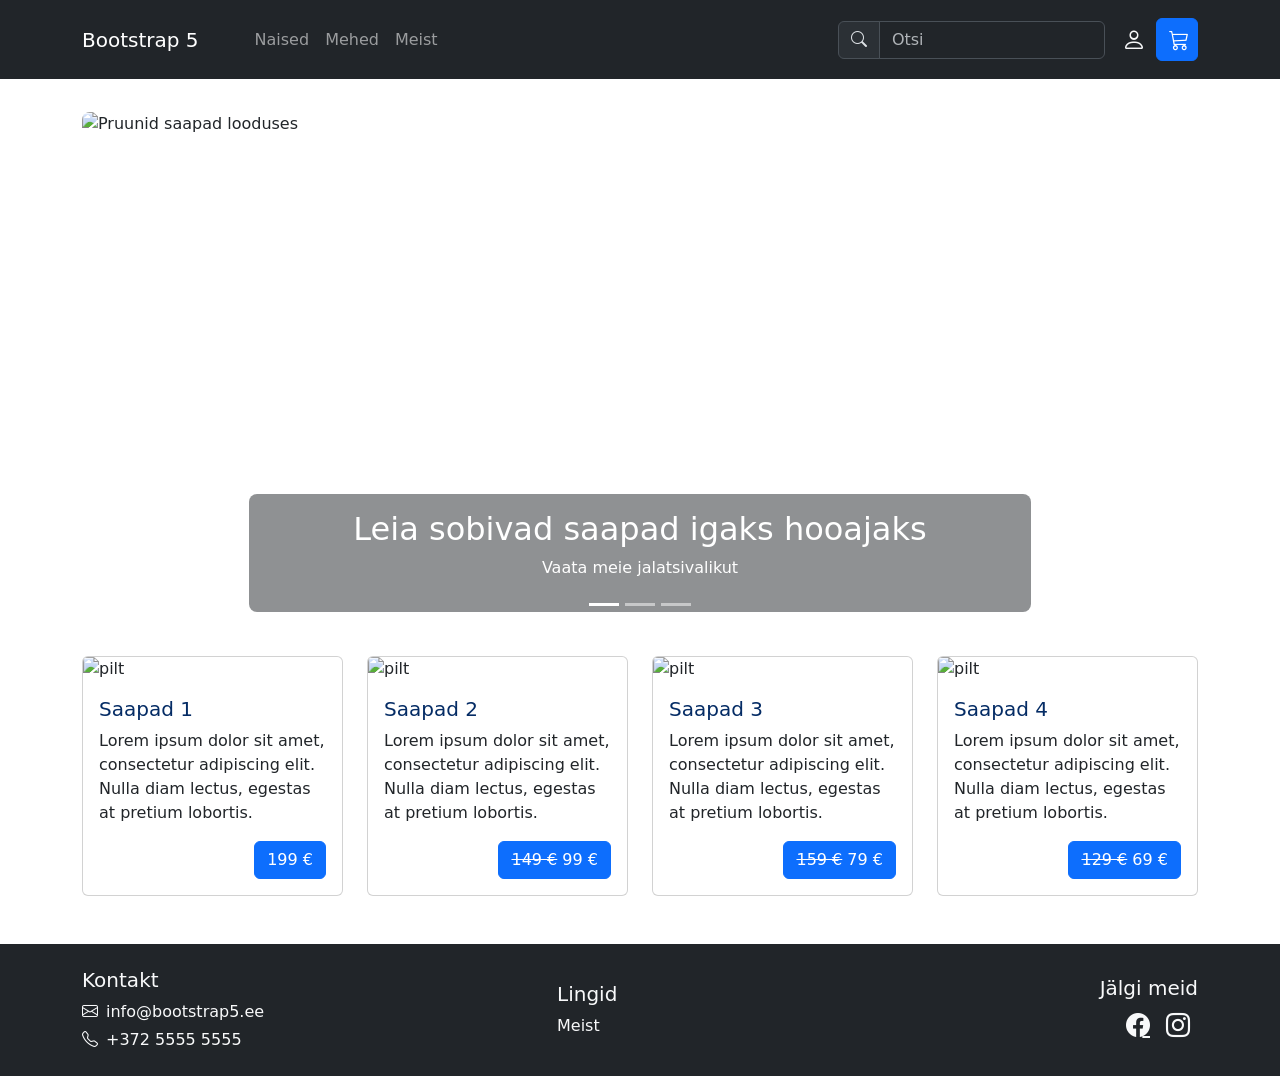
==== index.html @ 29024a47 "Add files via upload" ====
<!doctype html>
<html lang="et">

<head>
  <meta charset="utf-8">
  <meta name="viewport" content="width=device-width, initial-scale=1">
  <meta name="description" content="Bootstrapi juhend">
  <meta name="author" content="">
  <title>Bootstrap 5 juhend</title>
  <!--Bootstrap CSS-->
  <link href="https://cdn.jsdelivr.net/npm/bootstrap@5.3.3/dist/css/bootstrap.min.css" rel="stylesheet"
    integrity="sha384-QWTKZyjpPEjISv5WaRU9OFeRpok6YctnYmDr5pNlyT2bRjXh0JMhjY6hW+ALEwIH" crossorigin="anonymous">
  <!--Bootstrap ikoonid-->
  <link href="https://cdn.jsdelivr.net/npm/bootstrap-icons@1.9.1/font/bootstrap-icons.css" rel="stylesheet">
  <!--minu CSS-->
  <link rel="stylesheet" href="custom.css">
</head>

<body>
  <!-- Navigatsioon-->
  <nav class="navbar navbar-expand-lg bg-dark py-3 fixed-top" data-bs-theme="dark">
    <div class="container">
      <!--Hamburgeri menüü-->
      <button class="navbar-toggler" type="button" data-bs-toggle="collapse" data-bs-target="#navbarSupportedContent"
        aria-controls="navbarSupportedContent" aria-expanded="false" aria-label="Toggle navigation">
        <span class="navbar-toggler-icon"></span>
      </button>
      <a class="navbar-brand me-5" href="index.html">Bootstrap 5</a>
      <!--Peidetud elemendid-->
      <div class="collapse navbar-collapse" id="navbarSupportedContent">
        <ul class="navbar-nav me-auto">
          <li class="nav-item dropdown">
            <a class="nav-link dropdown" href="#" id="naisedDropdown" role="button" data-bs-toggle="dropdown"
              aria-expanded="false">Naised</a>
            <ul class="dropdown-menu" aria-labelledby="naisedDropdown">
              <li><a class="dropdown-item" href="#">Kingad</a></li>
              <li><hr class="dropdown-divider"></li>
              <li><a class="dropdown-item" href="#">Saapad</a></li>
            </ul>
          </li>
          <li class="nav-item dropdown">
            <a class="nav-link dropdown" href="#" id="mehedDropdown" role="button" data-bs-toggle="dropdown"
              aria-expanded="false">Mehed</a>
            <ul class="dropdown-menu" aria-labelledby="mehedDropdown">
              <li><a class="dropdown-item" href="#">Kingad</a></li>
              <li><hr class="dropdown-divider"></li>
              <li><a class="dropdown-item" href="#">Saapad</a></li>
            </ul>
          </li>
          <!--Meist link-->
          <li class="nav-item"><a class="nav-link" href="meist.html">Meist</a></li>
        </ul>

        <!--Otsi vorm-->
        <form class="d-flex me-1">
          <div class="input-group">
            <div class="input-group-text">
              <span class="bi bi-search mb-2"></span>
            </div>
            <input class="form-control" type="search" placeholder="Otsi" aria-label="Search">
          </div>
        </form>
      </div>

      <div class="float-end">
        <!--Login ikoon-->
        <button class="btn btn-link text-light" type="submit">
          <span class="bi bi-person"></span>
        </button>
        <!--Ostukorvi ikoon-->
        <a class="btn btn-primary" href="ostukorv.html">
          <span class="bi bi-cart3"></span>
        </a>
      </div>
    </div>
  </nav>

  <!--Pildikarusell-->
  <div class="container my-4">

    <div id="avaleheKarusell" class="carousel slide" data-bs-ride="carousel">
      <!--Täpid allääres-->
      <div class="carousel-indicators">
        <button type="button" data-bs-target="#avaleheKarusell" data-bs-slide-to="0" class="active" aria-current="true"
          aria-label="Slaid 1">
        </button>
        <button type="button" data-bs-target="#avaleheKarusell" data-bs-slide-to="1" aria-label="Slaid 2">
        </button>
        <button type="button" data-bs-target="#avaleheKarusell" data-bs-slide-to="2" aria-label="Slaid 3">
        </button>
      </div>

      <!--Pildid-->
      <div class="carousel-inner rounded-3 overflow-hidden">
        <div class="carousel-item active">
          <img src="stephan-seeber-NzAfGi8XuA4-unsplash.jpg" class="d-block w-100" alt="Pruunid saapad looduses">
          <div class="carousel-caption d-none d-lg-block bg-dark bg-opacity-50 rounded-3 p-3">
            <h1 class="h2">Leia sobivad saapad igaks hooajaks</h1>
            <p>Vaata meie jalatsivalikut</p>
          </div>
        </div>
        <div class="carousel-item">
          <img src="stephan-seeber-NzAfGi8XuA4-unsplash.jpg" class="d-block w-100" alt="Saapad">
        </div>
        <div class="carousel-item">
          <img src="stephan-seeber-NzAfGi8XuA4-unsplash.jpg" class="d-block w-100" alt="Matkasaapad">
        </div>
      </div>

      <!--Vasak nool-->
      <button class="carousel-control-prev" type="button" data-bs-target="#avaleheKarusell" data-bs-slide="prev">
        <span class="carousel-control-prev-icon"></span>
        <span class="visually-hidden">Eelmine</span>
      </button>

      <!--Parem nool-->
      <button class="carousel-control-next" type="button" data-bs-target="#avaleheKarusell" data-bs-slide="next">
        <span class="carousel-control-next-icon"></span>
        <span class="visually-hidden">J&auml;rgmine</span>
      </button>

    </div>

  </div>

  <!--Tooted avalehel kaartidena-->
  <div class="container overflow-hidden">
    <div class="row g-4 row justify-content-center">
      <div class="col-xl-3 col-md-6">
        <div class="card">
          <img src="stephan-seeber-NzAfGi8XuA4-unsplash.jpg" class="card-img-top" alt="pilt">
          <div class="card-body">
            <h2 class="card-title h5 text-primary-emphasis">Saapad 1</h2>
            <p class="card-text">Lorem ipsum dolor sit amet, consectetur adipiscing elit. Nulla diam lectus, egestas at
              pretium lobortis.</p>
            <a href="toode.html" class="btn btn-primary float-end">199 &euro;</a>
          </div>
        </div>
      </div>
      <div class="col-xl-3 col-md-6">
        <div class="card">
          <img src="stephan-seeber-NzAfGi8XuA4-unsplash.jpg" class="card-img-top" alt="pilt">
          <div class="card-body">
            <h2 class="card-title h5 text-primary-emphasis">Saapad 2</h2>
            <p class="card-text">Lorem ipsum dolor sit amet, consectetur adipiscing elit. Nulla diam lectus, egestas at
              pretium lobortis.</p>
            <a href="#" class="btn btn-primary float-end"><s>149 &euro;</s> 99 &euro;</a>
          </div>
        </div>
      </div>
      <div class="col-xl-3 col-md-6">
        <div class="card">
          <img src="stephan-seeber-NzAfGi8XuA4-unsplash.jpg" class="card-img-top" alt="pilt">
          <div class="card-body">
            <h2 class="card-title h5 text-primary-emphasis">Saapad 3</h2>
            <p class="card-text">Lorem ipsum dolor sit amet, consectetur adipiscing elit. Nulla diam lectus, egestas at
              pretium lobortis.</p>
            <a href="#" class="btn btn-primary float-end"><s>159 &euro;</s> 79 &euro;</a>
          </div>
        </div>
      </div>
      <div class="col-xl-3  col-md-6">
        <div class="card">
          <img src="stephan-seeber-NzAfGi8XuA4-unsplash.jpg" class="card-img-top" alt="pilt">
          <div class="card-body">
            <h2 class="card-title h5 text-primary-emphasis">Saapad 4</h2>
            <p class="card-text">Lorem ipsum dolor sit amet, consectetur adipiscing elit. Nulla diam lectus, egestas at
              pretium lobortis.</p>
            <a href="#" class="btn btn-primary float-end"><s>129 &euro;</s> 69 &euro;</a>
          </div>
        </div>
      </div>
    </div>
  </div>

  <!--Jalus-->
  <footer class="bg-dark text-light mt-5 py-4">
    <div class="container">
      <div class="row gy-3 align-items-center">
        <!--Kontakt-->
        <div class="col-md-5">
          <h2 class="h5">Kontakt</h2>
          <p class="mb-1"><i class="bi bi-envelope me-2"></i>info&commat;bootstrap5.ee</p>
          <p class="mb-0"><i class="bi bi-telephone me-2"></i>+372 5555 5555</p>
        </div>
        <!--Lingid-->
        <div class="col-md-3">
          <h2 class="h5">Lingid</h2>
          <a class="text-light text-decoration-none" href="meist.html">Meist</a>
        </div>
        <!--Sotsiaalmeedia-->
        <div class="col-md-4 text-md-end">
          <h2 class="h5">J&auml;lgi meid</h2>
          <a class="text-light fs-4 me-3" href="https://www.facebook.com/" aria-label="Facebook">
            <i class="bi bi-facebook"></i>
          </a>
          <a class="text-light fs-4 me-3" href="https://www.instagram.com/" aria-label="Instagram">
            <i class="bi bi-instagram"></i>
          </a>
        </div>
      </div>
    </div>
  </footer>

  <!--Popper.js-->
  <script src="https://cdn.jsdelivr.net/npm/@popperjs/core@2.11.8/dist/umd/popper.min.js"
    integrity="sha384-I7E8VVD/ismYTF4hNIPjVp/Zjvgyol6VFvRkX/vR+Vc4jQkC+hVqc2pM8ODewa9r"
    crossorigin="anonymous"></script>

  <!--Bootstrap.js-->
  <script src="https://cdn.jsdelivr.net/npm/bootstrap@5.3.3/dist/js/bootstrap.min.js"
    integrity="sha384-0pUGZvbkm6XF6gxjEnlmuGrJXVbNuzT9qBBavbLwCsOGabYfZo0T0to5eqruptLy"
    crossorigin="anonymous"></script>

</body>

</html>
---- custom.css ----
body {
    padding-top: 88px;
}

footer {
    margin-top: 3rem;
}

.bi {
    display: inline-block;
    fill: currentColor;
    width: 1rem;
    height: 1rem;
}

.bi-person {
    display: inline-block;
    fill: currentColor;
    font-size: 1.5rem;
}

.bi-cart3 {
    display: inline-block;
    fill: currentColor;
    font-size: 1.25rem;
}

.carousel-item img {
    height: 520px;
    object-fit: cover;
}

@media (max-width: 767.98px) {
    body{
        padding-top: 78px;
    }
    .carousel-item img {
        height: 320px;
    }
}
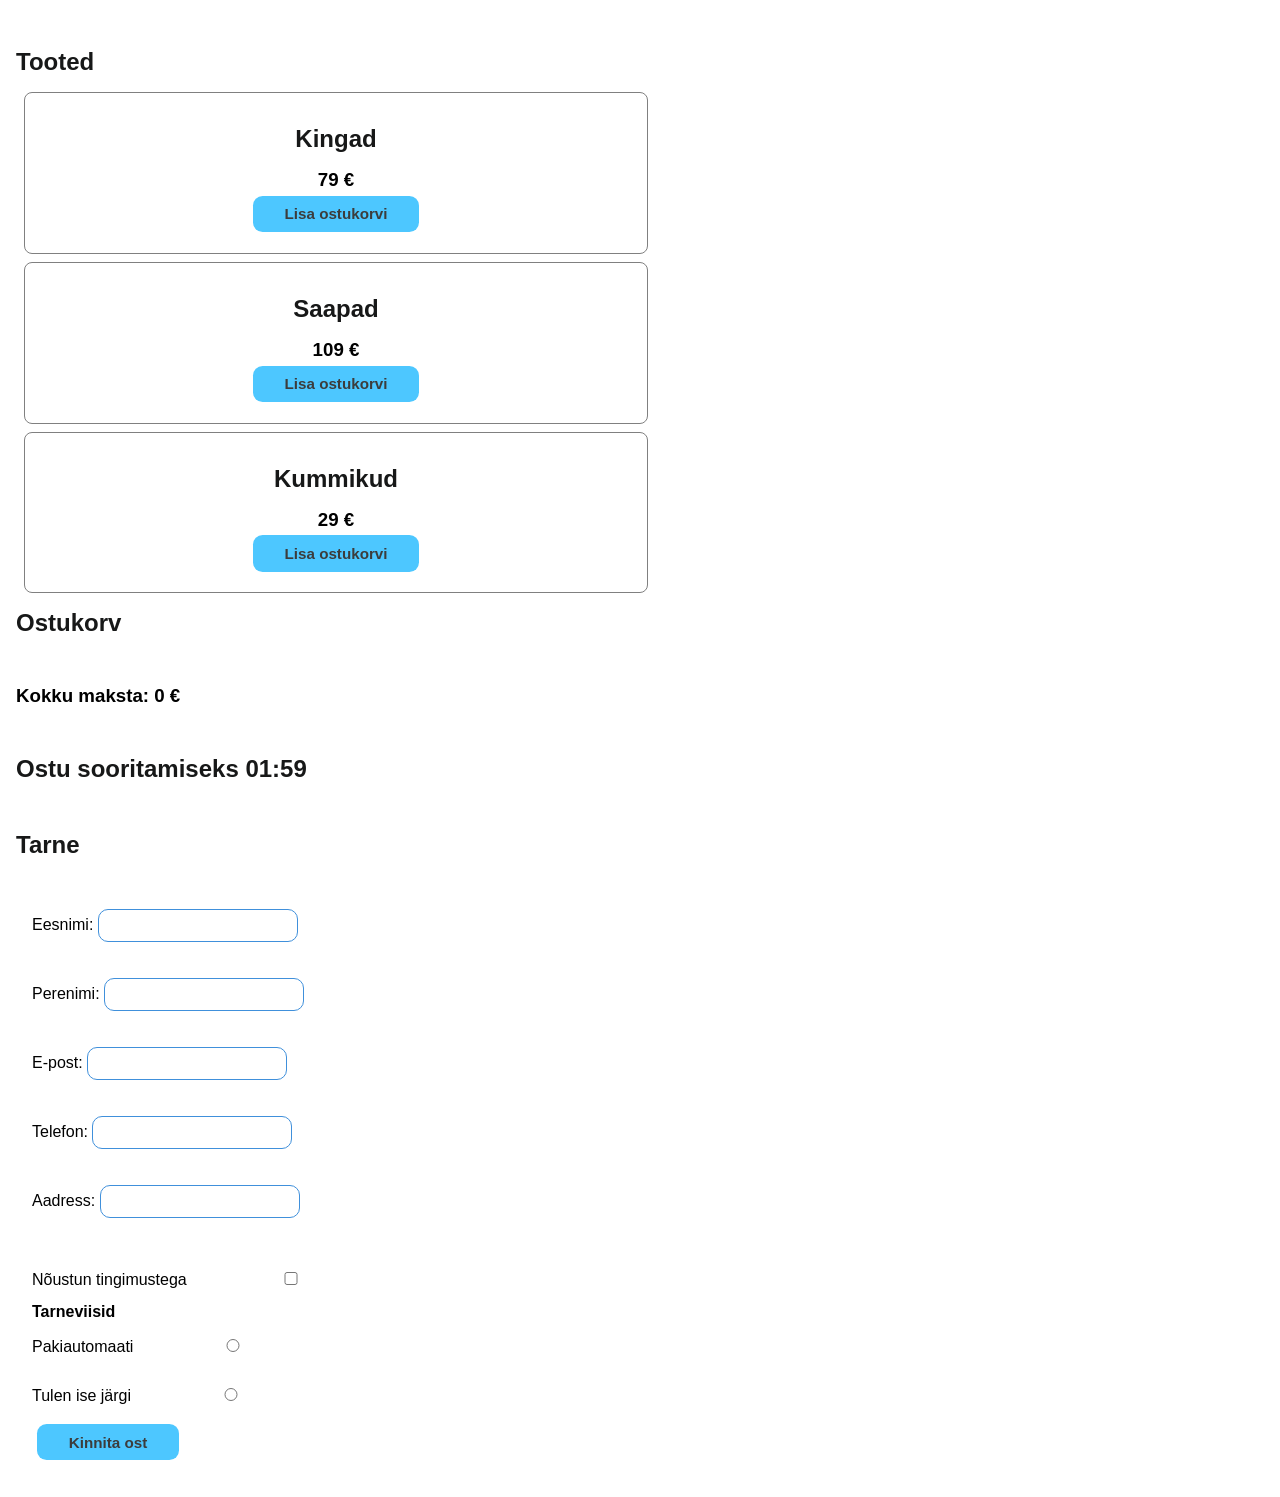
==== commit 5d20b07b: "Add files via upload" ====
--- a/index.html
+++ b/index.html
@@ -1,217 +1,105 @@
-<!doctype html>
+<!DOCTYPE html>
 <html lang="et">
 
 <head>
-  <meta charset="utf-8">
-  <meta name="viewport" content="width=device-width, initial-scale=1">
-  <meta name="description" content="Bootstrapi juhend">
-  <meta name="author" content="">
-  <title>Bootstrap 5 juhend</title>
-  <!--Bootstrap CSS-->
-  <link href="https://cdn.jsdelivr.net/npm/bootstrap@5.3.3/dist/css/bootstrap.min.css" rel="stylesheet"
-    integrity="sha384-QWTKZyjpPEjISv5WaRU9OFeRpok6YctnYmDr5pNlyT2bRjXh0JMhjY6hW+ALEwIH" crossorigin="anonymous">
-  <!--Bootstrap ikoonid-->
-  <link href="https://cdn.jsdelivr.net/npm/bootstrap-icons@1.9.1/font/bootstrap-icons.css" rel="stylesheet">
-  <!--minu CSS-->
-  <link rel="stylesheet" href="custom.css">
+    <meta charset="UTF-8">
+    <meta name="viewport" content="width=device-width, initial-scale=1">
+    <meta name="description" content="Javascript interaktiivne veebileht">
+    <meta name="author" content="">
+    <title>JavaScript 2 - interaktiivne veebileht</title>
+    <link rel="stylesheet" href="styles.css">
 </head>
 
 <body>
-  <!-- Navigatsioon-->
-  <nav class="navbar navbar-expand-lg bg-dark py-3 fixed-top" data-bs-theme="dark">
-    <div class="container">
-      <!--Hamburgeri menüü-->
-      <button class="navbar-toggler" type="button" data-bs-toggle="collapse" data-bs-target="#navbarSupportedContent"
-        aria-controls="navbarSupportedContent" aria-expanded="false" aria-label="Toggle navigation">
-        <span class="navbar-toggler-icon"></span>
-      </button>
-      <a class="navbar-brand me-5" href="index.html">Bootstrap 5</a>
-      <!--Peidetud elemendid-->
-      <div class="collapse navbar-collapse" id="navbarSupportedContent">
-        <ul class="navbar-nav me-auto">
-          <li class="nav-item dropdown">
-            <a class="nav-link dropdown" href="#" id="naisedDropdown" role="button" data-bs-toggle="dropdown"
-              aria-expanded="false">Naised</a>
-            <ul class="dropdown-menu" aria-labelledby="naisedDropdown">
-              <li><a class="dropdown-item" href="#">Kingad</a></li>
-              <li><hr class="dropdown-divider"></li>
-              <li><a class="dropdown-item" href="#">Saapad</a></li>
-            </ul>
-          </li>
-          <li class="nav-item dropdown">
-            <a class="nav-link dropdown" href="#" id="mehedDropdown" role="button" data-bs-toggle="dropdown"
-              aria-expanded="false">Mehed</a>
-            <ul class="dropdown-menu" aria-labelledby="mehedDropdown">
-              <li><a class="dropdown-item" href="#">Kingad</a></li>
-              <li><hr class="dropdown-divider"></li>
-              <li><a class="dropdown-item" href="#">Saapad</a></li>
-            </ul>
-          </li>
-          <!--Meist link-->
-          <li class="nav-item"><a class="nav-link" href="meist.html">Meist</a></li>
-        </ul>
+    <main class="container">
+        <!----------------Ostukorv--------------------->
+        <section class="section">
+            <h2 class="text-center">Tooted</h2>
+            <div class="tooted">
+                <div class="toode">
+                    <h2 class="toode_nimi">Kingad</h2>
+                    <h3 class="toode_hind">79</h3>
+                    <button class="btn" data-action="lisa_korvi">Lisa ostukorvi</button>
+                </div>
+                <div class="toode">
+                    <h2 class="toode_nimi">Saapad</h2>
+                    <h3 class="toode_hind">109</h3>
+                    <button class="btn" data-action="lisa_korvi">Lisa ostukorvi</button>
+                </div>
+                <div class="toode">
+                    <h2 class="toode_nimi">Kummikud</h2>
+                    <h3 class="toode_hind">29</h3>
+                    <button class="btn" data-action="lisa_korvi">Lisa ostukorvi</button>
+                </div>
+            </div>
 
-        <!--Otsi vorm-->
-        <form class="d-flex me-1">
-          <div class="input-group">
-            <div class="input-group-text">
-              <span class="bi bi-search mb-2"></span>
-            </div>
-            <input class="form-control" type="search" placeholder="Otsi" aria-label="Search">
-          </div>
-        </form>
-      </div>
 
-      <div class="float-end">
-        <!--Login ikoon-->
-        <button class="btn btn-link text-light" type="submit">
-          <span class="bi bi-person"></span>
-        </button>
-        <!--Ostukorvi ikoon-->
-        <a class="btn btn-primary" href="ostukorv.html">
-          <span class="bi bi-cart3"></span>
-        </a>
-      </div>
-    </div>
-  </nav>
+            <h2 class="ostukorv">Ostukorv</h2>
+            <div class="korv"></div>
+            <h3>Kokku maksta: <span class="ostukorvi-summa">0 €</span></h3>
+        </section>
 
-  <!--Pildikarusell-->
-  <div class="container my-4">
+        <!----------------Taimer--------------------->
+        <section class="section">
+            <h2>Ostu sooritamiseks <span id="time"></span> </h2>
 
-    <div id="avaleheKarusell" class="carousel slide" data-bs-ride="carousel">
-      <!--Täpid allääres-->
-      <div class="carousel-indicators">
-        <button type="button" data-bs-target="#avaleheKarusell" data-bs-slide-to="0" class="active" aria-current="true"
-          aria-label="Slaid 1">
-        </button>
-        <button type="button" data-bs-target="#avaleheKarusell" data-bs-slide-to="1" aria-label="Slaid 2">
-        </button>
-        <button type="button" data-bs-target="#avaleheKarusell" data-bs-slide-to="2" aria-label="Slaid 3">
-        </button>
-      </div>
+        </section>
 
-      <!--Pildid-->
-      <div class="carousel-inner rounded-3 overflow-hidden">
-        <div class="carousel-item active">
-          <img src="stephan-seeber-NzAfGi8XuA4-unsplash.jpg" class="d-block w-100" alt="Pruunid saapad looduses">
-          <div class="carousel-caption d-none d-lg-block bg-dark bg-opacity-50 rounded-3 p-3">
-            <h1 class="h2">Leia sobivad saapad igaks hooajaks</h1>
-            <p>Vaata meie jalatsivalikut</p>
-          </div>
-        </div>
-        <div class="carousel-item">
-          <img src="stephan-seeber-NzAfGi8XuA4-unsplash.jpg" class="d-block w-100" alt="Saapad">
-        </div>
-        <div class="carousel-item">
-          <img src="stephan-seeber-NzAfGi8XuA4-unsplash.jpg" class="d-block w-100" alt="Matkasaapad">
-        </div>
-      </div>
+        <!----------------Tarne vorm--------------------->
+        <section class="section">
+            <h2>Tarne</h2>
+            <form action="" method="GET" id="form">
+                <div class="form-control">
+                    <label for="eesnimi">Eesnimi:
+                        <input type="text" id="eesnimi">
+                    </label>
+                    <br>
+                    <label for="perenimi">Perenimi:
+                        <input type="text" id="perenimi">
+                    </label>
+                </div>
+                <div class="form-control">
+                    <label for="epost">E-post:
+                        <input type="email" id="epost">
+                    </label>
+                </div>
 
-      <!--Vasak nool-->
-      <button class="carousel-control-prev" type="button" data-bs-target="#avaleheKarusell" data-bs-slide="prev">
-        <span class="carousel-control-prev-icon"></span>
-        <span class="visually-hidden">Eelmine</span>
-      </button>
+                <div class="form-control">
+                    <label for="telefon">Telefon:
+                        <input type="text" id="telefon">
+                    </label>
+                </div>
+                
+                <!-- minu kood -->
+                <div class="form-control">
+                    <label for="aadress">Aadress:
+                        <input type="text" id="aadress">
+                    </label>
+                </div>
+                <br>
+                <div class="form-control">
+                    <label for="kinnitus">Nõustun tingimustega
+                        <input type="checkbox" id="kinnitus" name="kinnitus"></label>
+                </div>
 
-      <!--Parem nool-->
-      <button class="carousel-control-next" type="button" data-bs-target="#avaleheKarusell" data-bs-slide="next">
-        <span class="carousel-control-next-icon"></span>
-        <span class="visually-hidden">J&auml;rgmine</span>
-      </button>
+                <div class="form-control">
+                    <h4> Tarneviisid</h4>
+                    <label for="tarne1">Pakiautomaati<input type="radio" id="tarne1" name="tarneviis"></label>
+                    <br>
+                    <label for="tarne2">Tulen ise järgi<input type="radio" id="tarne2" name="tarneviis"></label>
+                </div>
 
-    </div>
+                <div id="tehing"> <button id="btnsubmit">Kinnita ost</button>
 
-  </div>
+                </div>
+                <div id="errorMessage">
+                </div>
 
-  <!--Tooted avalehel kaartidena-->
-  <div class="container overflow-hidden">
-    <div class="row g-4 row justify-content-center">
-      <div class="col-xl-3 col-md-6">
-        <div class="card">
-          <img src="stephan-seeber-NzAfGi8XuA4-unsplash.jpg" class="card-img-top" alt="pilt">
-          <div class="card-body">
-            <h2 class="card-title h5 text-primary-emphasis">Saapad 1</h2>
-            <p class="card-text">Lorem ipsum dolor sit amet, consectetur adipiscing elit. Nulla diam lectus, egestas at
-              pretium lobortis.</p>
-            <a href="toode.html" class="btn btn-primary float-end">199 &euro;</a>
-          </div>
-        </div>
-      </div>
-      <div class="col-xl-3 col-md-6">
-        <div class="card">
-          <img src="stephan-seeber-NzAfGi8XuA4-unsplash.jpg" class="card-img-top" alt="pilt">
-          <div class="card-body">
-            <h2 class="card-title h5 text-primary-emphasis">Saapad 2</h2>
-            <p class="card-text">Lorem ipsum dolor sit amet, consectetur adipiscing elit. Nulla diam lectus, egestas at
-              pretium lobortis.</p>
-            <a href="#" class="btn btn-primary float-end"><s>149 &euro;</s> 99 &euro;</a>
-          </div>
-        </div>
-      </div>
-      <div class="col-xl-3 col-md-6">
-        <div class="card">
-          <img src="stephan-seeber-NzAfGi8XuA4-unsplash.jpg" class="card-img-top" alt="pilt">
-          <div class="card-body">
-            <h2 class="card-title h5 text-primary-emphasis">Saapad 3</h2>
-            <p class="card-text">Lorem ipsum dolor sit amet, consectetur adipiscing elit. Nulla diam lectus, egestas at
-              pretium lobortis.</p>
-            <a href="#" class="btn btn-primary float-end"><s>159 &euro;</s> 79 &euro;</a>
-          </div>
-        </div>
-      </div>
-      <div class="col-xl-3  col-md-6">
-        <div class="card">
-          <img src="stephan-seeber-NzAfGi8XuA4-unsplash.jpg" class="card-img-top" alt="pilt">
-          <div class="card-body">
-            <h2 class="card-title h5 text-primary-emphasis">Saapad 4</h2>
-            <p class="card-text">Lorem ipsum dolor sit amet, consectetur adipiscing elit. Nulla diam lectus, egestas at
-              pretium lobortis.</p>
-            <a href="#" class="btn btn-primary float-end"><s>129 &euro;</s> 69 &euro;</a>
-          </div>
-        </div>
-      </div>
-    </div>
-  </div>
+            </form>
+        </section>
+    </main>
 
-  <!--Jalus-->
-  <footer class="bg-dark text-light mt-5 py-4">
-    <div class="container">
-      <div class="row gy-3 align-items-center">
-        <!--Kontakt-->
-        <div class="col-md-5">
-          <h2 class="h5">Kontakt</h2>
-          <p class="mb-1"><i class="bi bi-envelope me-2"></i>info&commat;bootstrap5.ee</p>
-          <p class="mb-0"><i class="bi bi-telephone me-2"></i>+372 5555 5555</p>
-        </div>
-        <!--Lingid-->
-        <div class="col-md-3">
-          <h2 class="h5">Lingid</h2>
-          <a class="text-light text-decoration-none" href="meist.html">Meist</a>
-        </div>
-        <!--Sotsiaalmeedia-->
-        <div class="col-md-4 text-md-end">
-          <h2 class="h5">J&auml;lgi meid</h2>
-          <a class="text-light fs-4 me-3" href="https://www.facebook.com/" aria-label="Facebook">
-            <i class="bi bi-facebook"></i>
-          </a>
-          <a class="text-light fs-4 me-3" href="https://www.instagram.com/" aria-label="Instagram">
-            <i class="bi bi-instagram"></i>
-          </a>
-        </div>
-      </div>
-    </div>
-  </footer>
-
-  <!--Popper.js-->
-  <script src="https://cdn.jsdelivr.net/npm/@popperjs/core@2.11.8/dist/umd/popper.min.js"
-    integrity="sha384-I7E8VVD/ismYTF4hNIPjVp/Zjvgyol6VFvRkX/vR+Vc4jQkC+hVqc2pM8ODewa9r"
-    crossorigin="anonymous"></script>
-
-  <!--Bootstrap.js-->
-  <script src="https://cdn.jsdelivr.net/npm/bootstrap@5.3.3/dist/js/bootstrap.min.js"
-    integrity="sha384-0pUGZvbkm6XF6gxjEnlmuGrJXVbNuzT9qBBavbLwCsOGabYfZo0T0to5eqruptLy"
-    crossorigin="anonymous"></script>
-
+    <script src="skript.js"></script>
 </body>
 
 </html>
--- a/styles.css
+++ b/styles.css
@@ -0,0 +1,204 @@
+* {
+    margin: 0;
+    padding: 0;
+    box-sizing: border-box;
+    font-family: "Segoe UI", Tahoma, Geneva, Verdana, sans-serif;
+}
+
+h2 {
+    margin: 1rem 0;
+    color: rgb(23, 24, 24);
+}
+
+.body {
+    width: 100%;
+    display: flex;
+    padding-top: 2rem;
+    justify-content: space-evenly;
+    align-items: flex-start;
+}
+
+.container {
+    margin: 1rem;
+}
+
+.section {
+    margin-top: 3rem;
+}
+
+.toode {
+    border-radius: 0.5rem;
+    border: 1px solid gray;
+    padding: 1rem;
+    margin: 0.5rem;
+    display: flex;
+    flex-direction: column;
+    justify-content: center;
+    align-items: center;
+    width: 50%;
+    text-align: center;
+}
+
+/* kuvab hinna järel € märgi*/
+.toode_hind:after {
+    content: ' €';
+}
+
+
+button {
+    background-color: #4dc7ff;
+    color: rgb(60, 60, 60);
+    padding: 0.6rem 2rem;
+    border: none;
+    border-radius: 0.6rem;
+    cursor: pointer;
+    margin: 0.3rem;
+    transition: 0.1s ease-in-out;
+    font-weight: 600;
+    font-size: 0.95rem;
+
+}
+
+.btn-small {
+    background-color: white;
+    font-weight: bold;
+    font-size: 1.2rem;
+    padding: 0.5rem;
+    margin: 0.5rem;
+
+}
+
+:disabled {
+    opacity: .5;
+    cursor: not-allowed;
+}
+
+
+.btn-small:hover {
+    background-color: #b7daee;
+    transform: translateY(2px);
+}
+
+button:hover {
+    background-color: #24a5fb;
+    transform: translateY(2px);
+}
+
+
+
+.korv {
+    display: flex;
+    width: 50%;
+    flex-direction: column;
+    padding: 1rem;
+}
+
+.korv-artiklid {
+    margin: 1rem 0;
+}
+
+.korv_artikkel {
+    display: flex;
+    justify-content: space-between;
+    align-items: center;
+    border-radius: 1rem;
+    border: 1px solid rgb(203, 203, 203);
+    padding: 0rem 1.5rem;
+    margin: 0.5rem 0;
+}
+
+/* kuvab hinna järel € märgi*/
+.korv_artikkel_hind:after {
+    content: ' €';
+}
+
+
+.korv_artikkel_buttons {
+    display: flex;
+    flex-direction: row;
+    justify-content: space-between;
+    align-items: center;
+
+}
+
+.korv-jalus {
+    display: flex;
+    justify-content: space-between;
+    margin-top: 1.5rem;
+    width: 50%;
+}
+
+
+
+/* vormid */
+form {
+    padding: 1rem;
+
+}
+
+form input {
+    margin: 18px auto;
+    padding: 0.5rem;
+    border: 1px solid #4090db;
+    width: 200px;
+    border-radius: 10px;
+}
+
+
+@media screen and (max-width: 1150px) {
+    .toode {
+        width: 100%;
+
+    }
+
+    .korv {
+        width: 100%;
+
+    }
+
+    .korv-jalus {
+        width: 100%;
+    }
+
+}
+
+
+
+@media screen and (max-width: 850px) {
+    .body {
+        display: flex;
+        flex-direction: column;
+        align-items: center;
+        justify-content: center;
+    }
+
+    .container {
+        width: 100%;
+        padding: 0.5rem;
+    }
+
+    .toode {
+        width: 100%;
+        padding: 0.25rem;
+    }
+
+    .korv {
+        padding: 1rem;
+        width: 100%;
+
+    }
+
+    .korv_artikkel {
+        padding: 1rem;
+        width: 100%;
+
+    }
+
+    .korv-jalus {
+        padding: 1rem;
+        width: 100%;
+    }
+
+
+
+}
